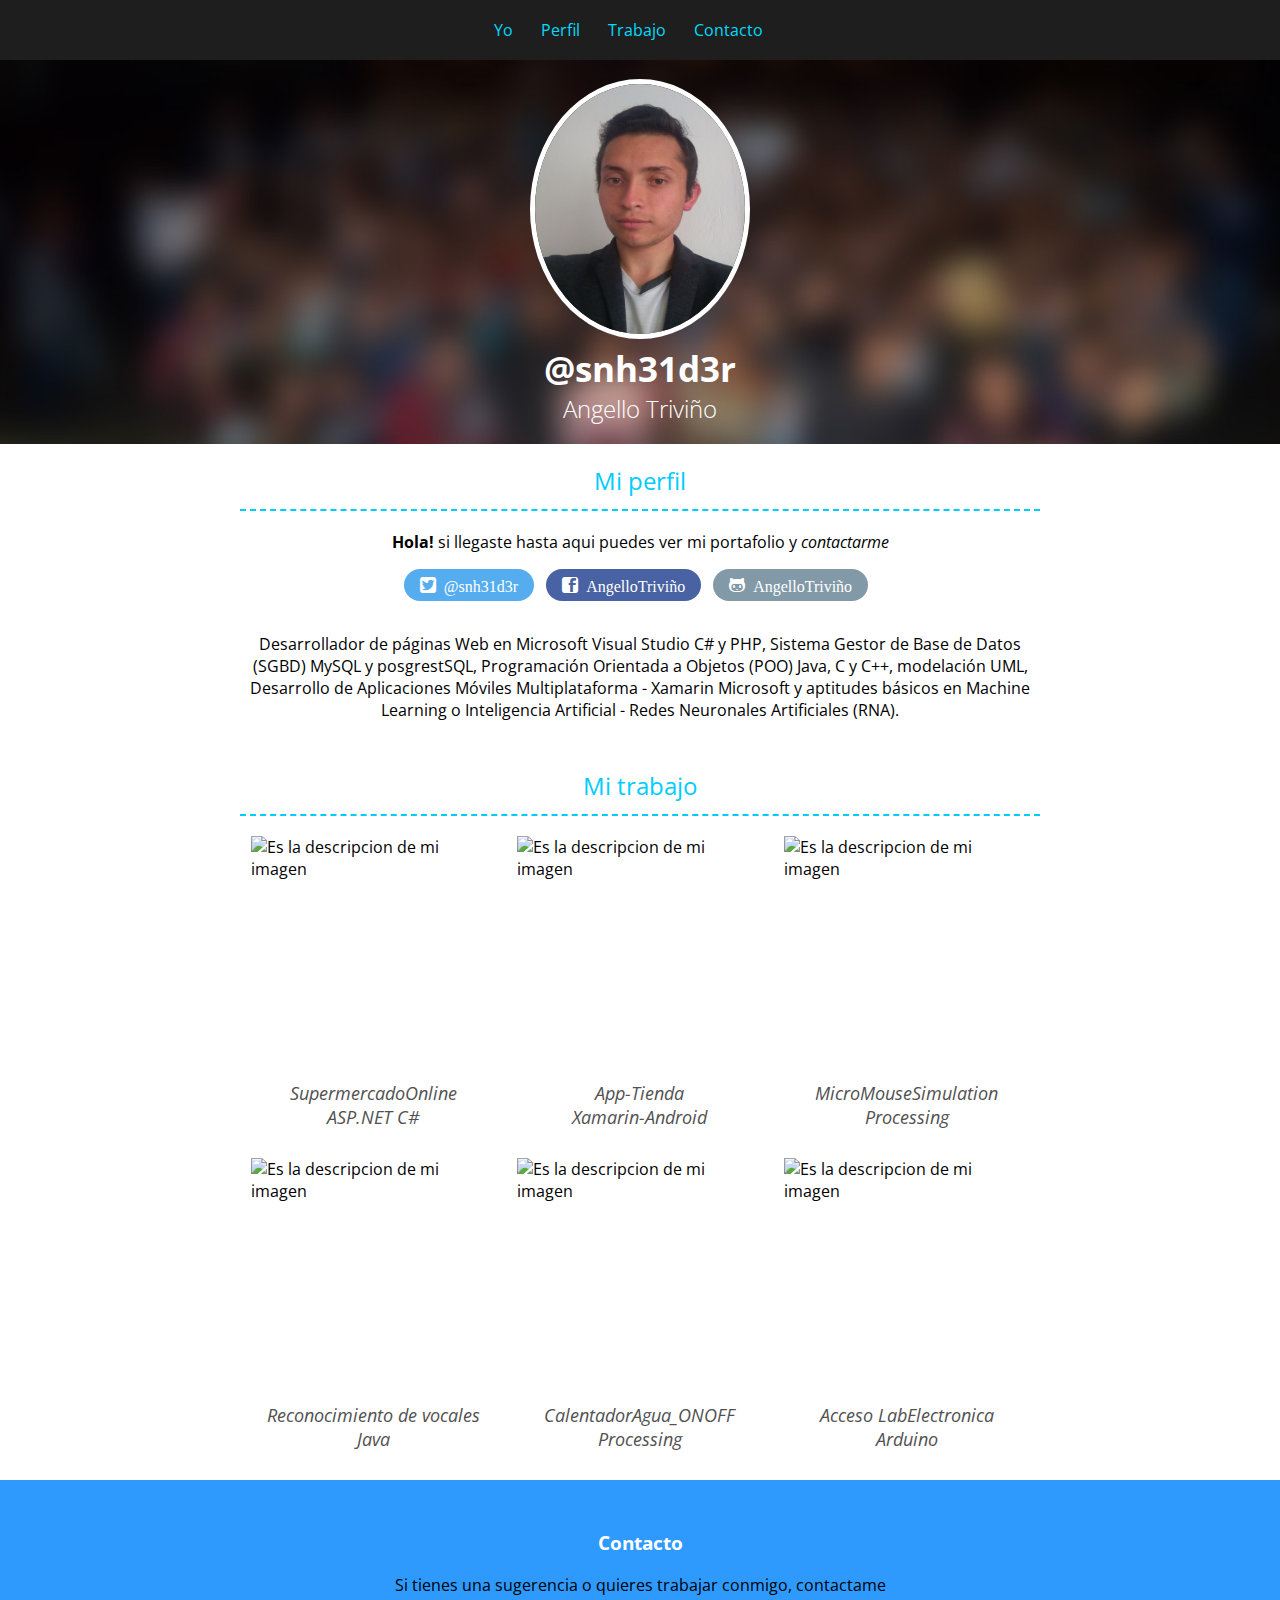
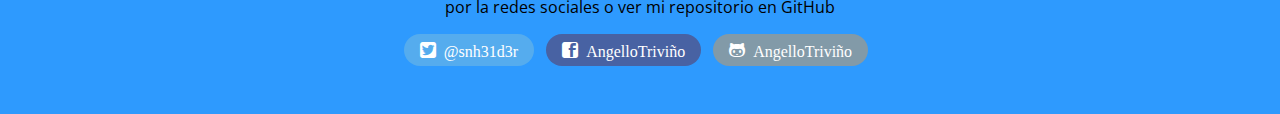
==== templates/portafolio.html @ 4b5813e9 "Agregando Portafolio" ====
<!DOCTYPE html>
<html lang="es">
    <head>
        <title>Portafolio - Angello Triviño</title>
        <meta charset="UTF-8"/>
        <meta name="viewport" content="width=device-width, maximum-scale=1">
        <link href='http://fonts.googleapis.com/css?family=Open+Sans:400italic,400,700,300' rel='stylesheet' type='text/css'>
        <link rel="stylesheet" href="../static/css/normalize.css">
        <link rel="stylesheet" href="../static/css/estilos.css">
    </head>
    <body>
        <header id="yo" class="Header">
            <button class="Header-button is-active icon-showMenu" id="showMenu"></button>
            <button class="Header-button icon-hideMenu" id="hideMenu"></button>
            <nav class="MainMenu" id="menu">
                <ul class="MainMenu-list">
                    <li class="MainMenu-item">
                        <a class="MainMenu-link" href="#yo">Yo</a>
                    </li>
                    <li class="MainMenu-item">
                        <a class="MainMenu-link" href="#perfil">Perfil</a>
                    </li>
                    <li class="MainMenu-item">
                        <a class="MainMenu-link" href="#trabajo">Trabajo</a>
                    </li>
                    <li class="MainMenu-item">
                        <a class="MainMenu-link" href="#contacto">Contacto</a>
                    </li>
                </ul>
            </nav>
            <figure class="Header-imageContainer">
                <img src="../static/images/avatar.jpg" alt="Imagen personal" class="Header-image" width="210" height="250"/>
                <figcaption class="Header-imageDescription">
                    <a class="Header-link" href="http://twitter.com/snh31d3r/" target="_black">@snh31d3r</a>
                </figcaption>
            </figure>
            <p class="Header-name" >Angello Triviño</p>
        </header>
        <section id="perfil" class="Profile">
            <div class="u-containerDefault">
                <h2 class="Profile-title u-title">Mi perfil</h2>
                <p class="Profile-description">
                    <strong>Hola!</strong> si <span class="Profile-span">llegaste</span> hasta aqui puedes ver mi portafolio y <em>contactarme</em>

                </p>
                <a class="Profile-link twitter icon-twitter" href="http://twitter.com/snh31d3r/" target="_blank">@snh31d3r</a>
                <a class="Profile-link facebook icon-facebook" href="https://www.facebook.com/snheider.trivinoumana/" target="_blank">AngelloTriviño</a>
                <a class="Profile-link github icon-github" href="http://github.com/snh31d3r/" target="_blank">AngelloTriviño</a>

                <p>
                  Desarrollador de páginas Web en Microsoft
                  Visual Studio C# y PHP, Sistema Gestor de Base de Datos (SGBD)
                  MySQL y posgrestSQL, Programación Orientada a Objetos (POO) Java,
                  C y C++, modelación UML, Desarrollo de Aplicaciones Móviles
                  Multiplataforma - Xamarin Microsoft y aptitudes básicos en Machine
                  Learning o Inteligencia Artificial - Redes Neuronales Artificiales (RNA).
                </p>
            </div>
        </section>
        <section class="Slider">
            <div class="Slider-container">
                <ul class="rslides">
                  <!--
                  <li><img src="../static/images/img1.jpg" alt="Conferencia de México DF" title="Conferencia de México DF" width="1024" height="400"></li>
                  <li><img src="../static/images/img2.jpg" alt="Conferencia de Monteria" title="Conferencia de Monteria" width="1024" height="400"></li>
                  <li><img src="../static/images/img3.jpg" alt="Conferencia de Trujillo" title="Conferencia de Trujillo" width="1024" height="400"></li>
                  -->
                </ul>
            </div>
        </section>
        <section id="trabajo" class="Work">
            <div class="u-containerDefault">
                <h2 class="Work-title u-title">Mi trabajo</h2>
            </div>
            <div class="Work-container u-containerDefault">
              <article class="Work-item">
                <figure class="Work-imageContainer">
                  <input type="image" class="Work-image" id="proyecto_1"
                  src="https://github.com/snh31d3r/SupermercadoOnline/raw/master/Images_Readme/Prueba_1.png"
                  alt="Es la descripcion de mi imagen" width="245" height="245">
                  <figcaption class="Work-description">SupermercadoOnline <br> ASP.NET C#</figcaption>
                  </figure>
              </article>
                <article class="Work-item">
                    <figure class="Work-imageContainer">
                      <input type="image" class="Work-image" id="proyecto_2"
                      src="https://github.com/snh31d3r/App-Tienda/raw/master/Images_Readme/Image_1.png"
                      alt="Es la descripcion de mi imagen" width="245" height="245">
                      <figcaption class="Work-description">App-Tienda <br> Xamarin-Android</figcaption>
                    </figure>
                </article>
                <article class="Work-item">
                    <figure class="Work-imageContainer">
                        <input type="image" class="Work-image" id="proyecto_3"
                        src="https://github.com/snh31d3r/MicroMouseSimulation/raw/master/Images_Readme/Prueba_1.png"
                        alt="Es la descripcion de mi imagen" width="245" height="245">
                        <figcaption class="Work-description">MicroMouseSimulation <br> Processing</figcaption>
                    </figure>
                </article>
                <article class="Work-item">
                    <figure class="Work-imageContainer">
                      <input type="image" class="Work-image" id="proyecto_4"
                      src="https://github.com/snh31d3r/RNA-Hopfield-Reconocimiento/raw/master/Images_Readme/Prueba_1.png"
                      alt="Es la descripcion de mi imagen" width="245" height="245">
                        <figcaption class="Work-description">Reconocimiento de vocales <br> Java</figcaption>
                    </figure>
                </article>
                <article class="Work-item">
                    <figure class="Work-imageContainer">
                      <input type="image" class="Work-image" id="proyecto_5"
                      src="https://github.com/snh31d3r/CalentadorAgua_ONOFF/raw/master/Images_Readme/Prueba_1.png"
                      alt="Es la descripcion de mi imagen" width="245" height="245">
                        <figcaption class="Work-description">CalentadorAgua_ONOFF <br> Processing</figcaption>
                    </figure>
                </article>
                <article class="Work-item">
                    <figure class="Work-imageContainer">
                      <input type="image" class="Work-image" id="proyecto_6"
                      src="https://github.com/snh31d3r/LabElectronica/raw/master/Images_Readme/Prueba_1.png"
                      alt="Es la descripcion de mi imagen" width="245" height="245">
                        <figcaption class="Work-description">Acceso LabElectronica <br> Arduino</figcaption>
                    </figure>
                </article>
            </div>
        </section>
        <footer id="contacto" class="Footer">
            <div class="Footer-left">
                <h3 class="Footer-title">Contacto</h3>
                <p class="Footer-description">Si tienes una sugerencia o quieres trabajar conmigo, contactame por la redes sociales
                o ver mi repositorio en GitHub</p>
                <a class="Profile-link twitter icon-twitter" href="http://twitter.com/snh31d3r/" target="_blank">@snh31d3r</a>
                <a class="Profile-link facebook icon-facebook" href="https://www.facebook.com/snheider.trivinoumana/" target="_blank">AngelloTriviño</a>
                <a class="Profile-link github icon-github" href="http://github.com/snh31d3r/" target="_blank">AngelloTriviño</a>
            </div>
          <!--  <form class="Footer-form">
                <input class="Footer-formInput"  type="text" placeholder="Nombre" id="tb_nombre" maxlength="20" required/>
                <input class="Footer-formInput" type="email" placeholder="Email" id="tb_email"maxlength="30" required/>
                <textarea class="Footer-textarea" placeholder="Motivo" maxlength="200" id="ta_motivo" required></textarea>
                <button class="Footer-button" type="submit" id="b_contactar">Contactarme</button>
            </form>-->
        </footer>
        <script src="../static/js/codigo.js"></script>
        <script>
          $(function() {
            $(".rslides").responsiveSlides();

            if(window.matchMedia("(max-width:768px)").matches){
                var $buttonHideMenu = document.getElementById('hideMenu');
                var $menu = document.getElementById('menu');

                var $body = document.querySelector('body');

                var body = new Hammer($body);

                var showMenu = function(){
                    $buttonShowMenu.classList.remove('is-active');
                    $buttonHideMenu.classList.add('is-active');
                    $menu.classList.add('is-active');
                };

                var hideMenu = function(){
                    $buttonShowMenu.classList.add('is-active');
                    $buttonHideMenu.classList.remove('is-active');
                    $menu.classList.remove('is-active');
                };

                $buttonShowMenu.addEventListener("click", showMenu);

                $buttonHideMenu.addEventListener("click", hideMenu);

                body.on('panright', showMenu);
                body.on('panleft', hideMenu);
            }
          });
        </script>
    </body>
</html>
---- static/css/estilos.css ----
.rslides{position:relative;list-style:none;overflow:hidden;width:100%;padding:0;margin:0}.rslides li{-webkit-backface-visibility:hidden;position:absolute;display:none;width:100%;left:0;top:0}.rslides li:first-child{position:relative;display:block;float:left}.rslides img{display:block;height:auto;float:left;width:100%;border:0}@font-face{font-family:'icomoon';src:url("../fonts/icomoon.eot?-n1dj8w");src:url("../fonts/icomoon.eot?#iefix-n1dj8w") format('embedded-opentype'),url("../fonts/icomoon.woff?-n1dj8w") format('woff'),url("../fonts/icomoon.ttf?-n1dj8w") format('truetype'),url("../fonts/icomoon.svg?-n1dj8w#icomoon") format('svg');font-weight:normal;font-style:normal}[class^="icon-"],[class*=" icon-"]{font-family:'icomoon';speak:none;font-style:normal;font-weight:normal;font-variant:normal;text-transform:none;line-height:1;-webkit-font-smoothing:antialiased;-moz-osx-font-smoothing:grayscale}.icon-showMenu:before{content:"\e600"}.icon-hideMenu:before{content:"\e601"}.icon-facebook:before{content:"\e602"}.icon-twitter:before{content:"\e603"}.icon-github:before{content:"\e604"}.u-title{border-bottom:2px dashed #0cf;color:#0cf;font-weight:normal;font-size:1.5em;padding-bottom:.5em;text-align:center}.u-containerDefault{max-width:800px;margin:0 auto}.MainMenu{background:#1e1e1e;text-align:center;height:3.75em;position:fixed;left:0;right:0;top:0;z-index:3}.MainMenu-list{margin:0;padding:0}.MainMenu-item{display:inline-block}.MainMenu-link{color:#00dbff;text-decoration:none;line-height:3.75em;margin-right:1.5em}.Header{margin-top:3.75em;background-image:url("../images/portada.jpg");background-repeat:no-repeat;background-position:center;-webkit-background-size:cover;-moz-background-size:cover;background-size:cover;text-align:center;padding:1.2em 0;}.Header-button{background:#fff;border:none;-webkit-border-radius:50%;border-radius:50%;height:40px;line-height:40px;position:fixed;right:1em;top:1em;width:40px;z-index:3;outline:0;display:none;}.Header-button.is-active{display:block}.Header-imageContainer{margin:0}.Header-image{border:5px solid #fff;-webkit-border-radius:50%;border-radius:50%}.Header-name,.Header-link{color:#fff}.Header-link{font-size:2.2em;font-weight:bold;text-decoration:none}.Header-name{font-size:1.5em;font-weight:300;margin:0}.Profile{text-align:center;padding:0 1em}.Profile-link{background:#ffa500;-webkit-border-radius:2em;border-radius:2em;color:#fff;margin-right:.5em;padding:.5em 1em;text-decoration:none;display:inline-block;margin-bottom:1em;}.Profile-link.twitter{background:#55acee}.Profile-link.facebook{background:#4862a3}.Profile-link.github{background:#829aa8}.Profile-link:before{margin-right:.5em}.Work{margin-top:2em;text-align:center;}.Work-container{display:-webkit-box;display:-moz-box;display:-webkit-flex;display:-ms-flexbox;display:box;display:flex;-webkit-box-lines:multiple;-moz-box-lines:multiple;-o-box-lines:multiple;-webkit-flex-wrap:wrap;-ms-flex-wrap:wrap;flex-wrap:wrap;-webkit-box-pack:distribute;-moz-box-pack:distribute;-o-box-pack:distribute;-ms-flex-pack:distribute;-webkit-justify-content:space-around;justify-content:space-around}.Work-item{display:inline-block;margin-bottom:1.8em}.Work-imageContainer{margin:0}.Work-description{font-size:1.1em;color:#515151;font-style:italic}.Footer{background-color:#2E9AFE;background-repeat:no-repeat;background-position:center;background-image:url("../images/footer-mejorandola.jpg");padding:2em 0;text-align:center}@media all and (-webkit-min-device-pixel-ratio:1.5),(min--moz-device-pixel-ratio:1.5),(-o-min-device-pixel-ratio:1.5/1),(min-device-pixel-ratio:1.5),(min-resolution:138dpi),(min-resolution:1.5dppx){.Footer{background-image:url("../images/footer-mejorandola@2x.jpg");-webkit-background-size:1024px,343px auto;-moz-background-size:1024px,343px auto;background-size:1024px,343px auto}}.Footer-form{text-align:center;display:inline-block}.Footer-left{display:inline-block;max-width:32em;text-align:center;vertical-align:top}.Footer-title{color:#fff}.Footer-formInput,.Footer-textarea{background:#fff;border:none;display:block;-webkit-border-radius:2em;border-radius:2em;padding:.5em;margin:0 auto 1em;outline:0}.Footer-textarea{resize:none}.Footer-button{background:#ffa500;-webkit-border-radius:1em;border-radius:1em;border:none;color:#fff;padding:.5em 1em}.Slider{background:#000;}.Slider-container{max-width:1024px;margin:0 auto}@media screen and (max-width:480px){.Profile-link{display:block}}@media screen and (max-width:767px){.Footer-form{display:block}.Footer-formInput,.Footer-textarea{width:90%;-webkit-box-sizing:border-box;-moz-box-sizing:border-box;box-sizing:border-box}.Header{margin-top:0}.MainMenu{height:auto;left:-200px;width:200px;-webkit-transition:0.3s;-moz-transition:0.3s;-o-transition:0.3s;-ms-transition:0.3s;transition:0.3s;}.MainMenu.is-active{left:0}.MainMenu-item{display:block}}
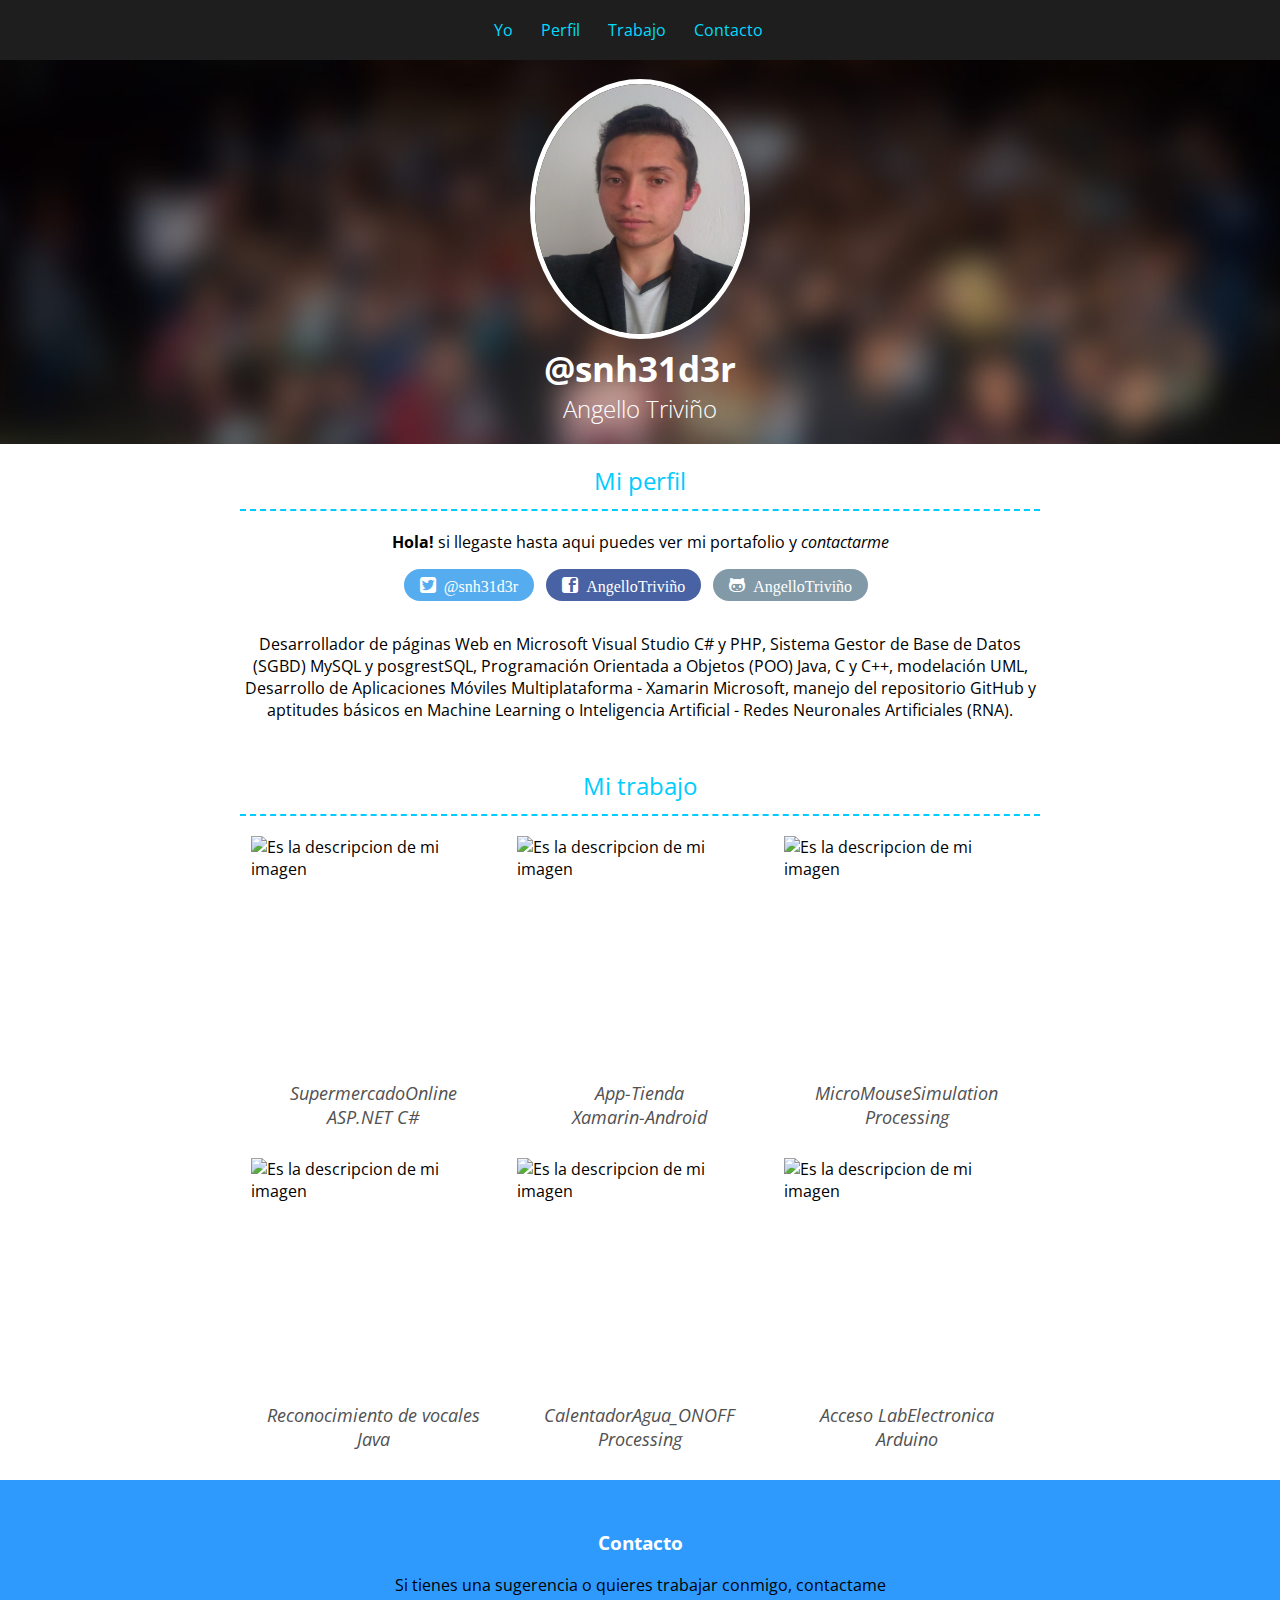
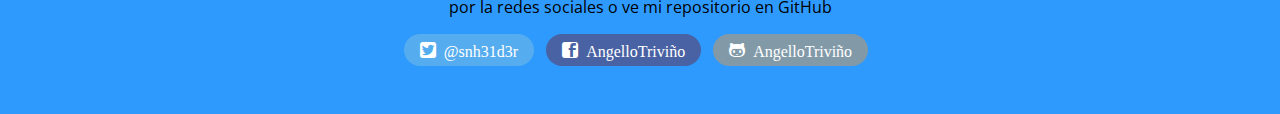
==== commit 2d1780fc: "Actualización Portafolio" ====
--- a/templates/portafolio.html
+++ b/templates/portafolio.html
@@ -52,7 +52,7 @@
                   Visual Studio C# y PHP, Sistema Gestor de Base de Datos (SGBD)
                   MySQL y posgrestSQL, Programación Orientada a Objetos (POO) Java,
                   C y C++, modelación UML, Desarrollo de Aplicaciones Móviles
-                  Multiplataforma - Xamarin Microsoft y aptitudes básicos en Machine
+                  Multiplataforma - Xamarin Microsoft, manejo del repositorio GitHub y aptitudes básicos en Machine
                   Learning o Inteligencia Artificial - Redes Neuronales Artificiales (RNA).
                 </p>
             </div>
@@ -127,7 +127,7 @@
             <div class="Footer-left">
                 <h3 class="Footer-title">Contacto</h3>
                 <p class="Footer-description">Si tienes una sugerencia o quieres trabajar conmigo, contactame por la redes sociales
-                o ver mi repositorio en GitHub</p>
+                o ve mi repositorio en GitHub</p>
                 <a class="Profile-link twitter icon-twitter" href="http://twitter.com/snh31d3r/" target="_blank">@snh31d3r</a>
                 <a class="Profile-link facebook icon-facebook" href="https://www.facebook.com/snheider.trivinoumana/" target="_blank">AngelloTriviño</a>
                 <a class="Profile-link github icon-github" href="http://github.com/snh31d3r/" target="_blank">AngelloTriviño</a>
